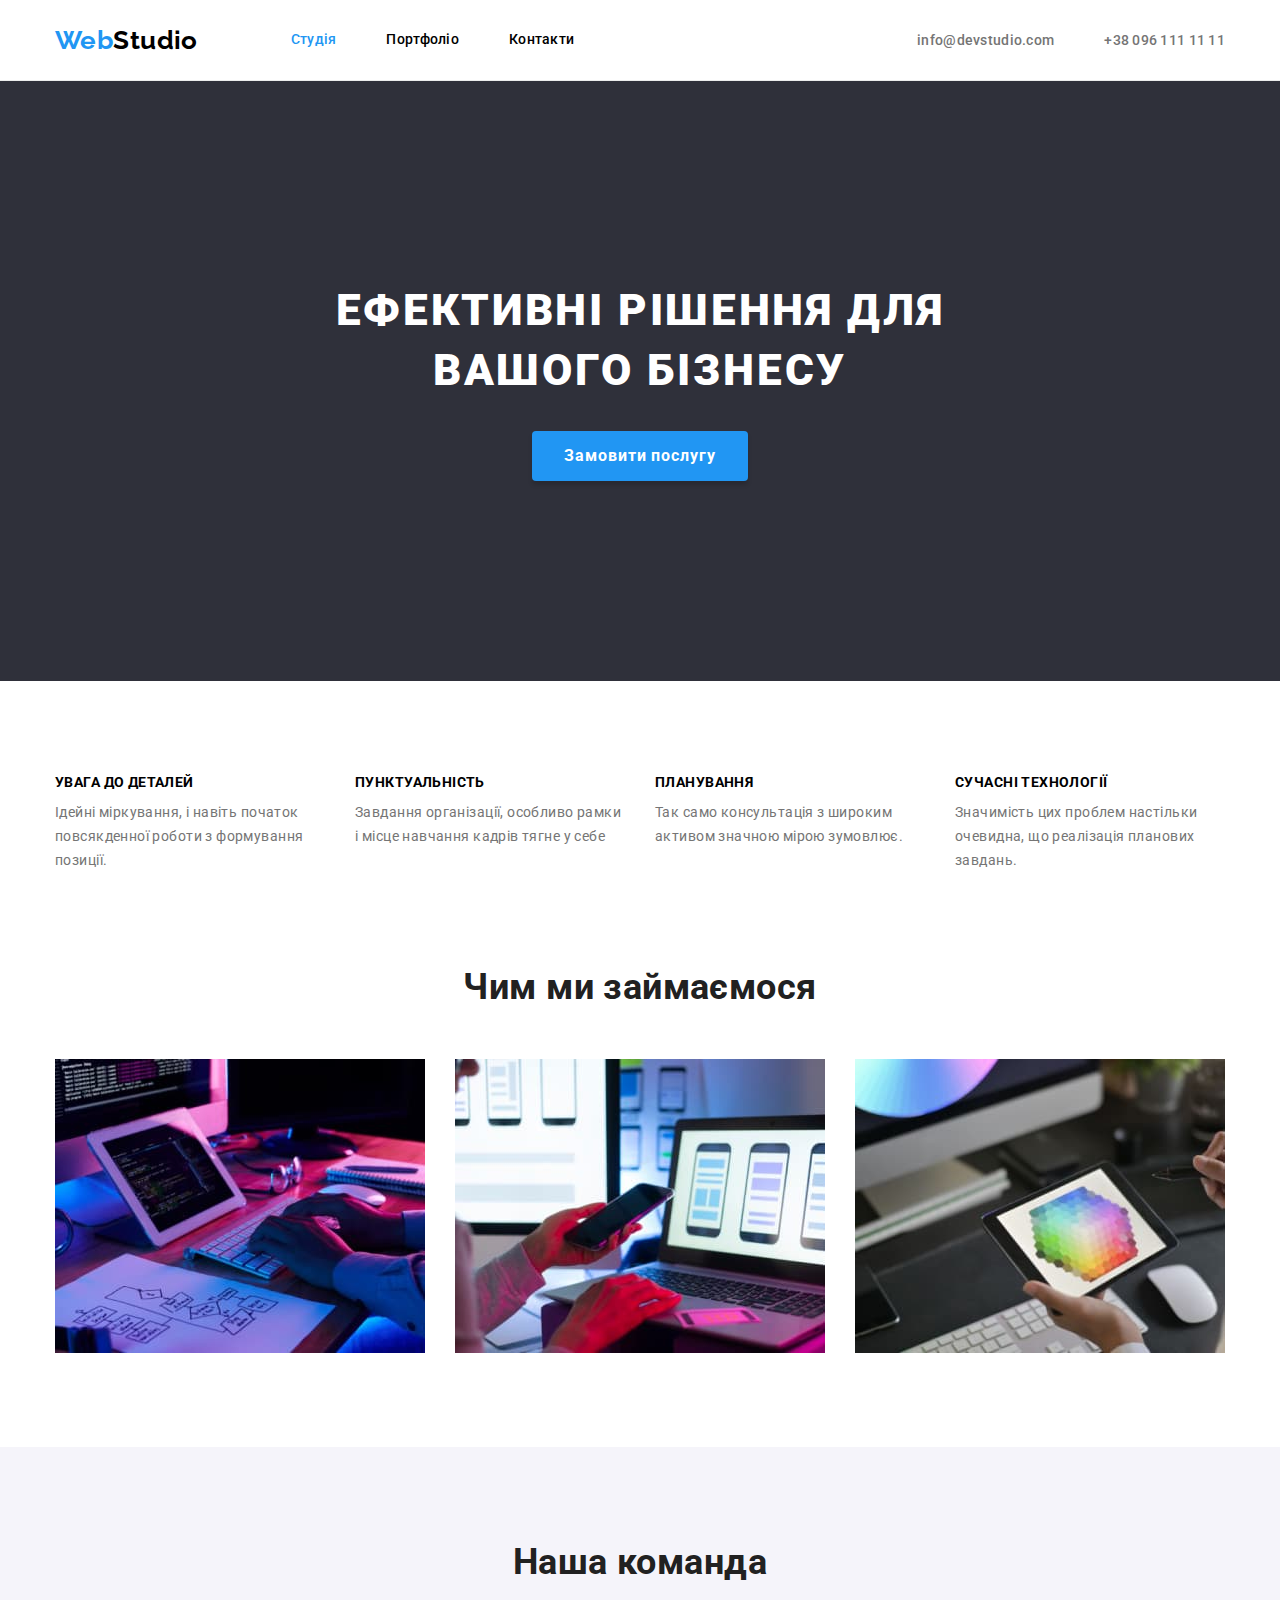
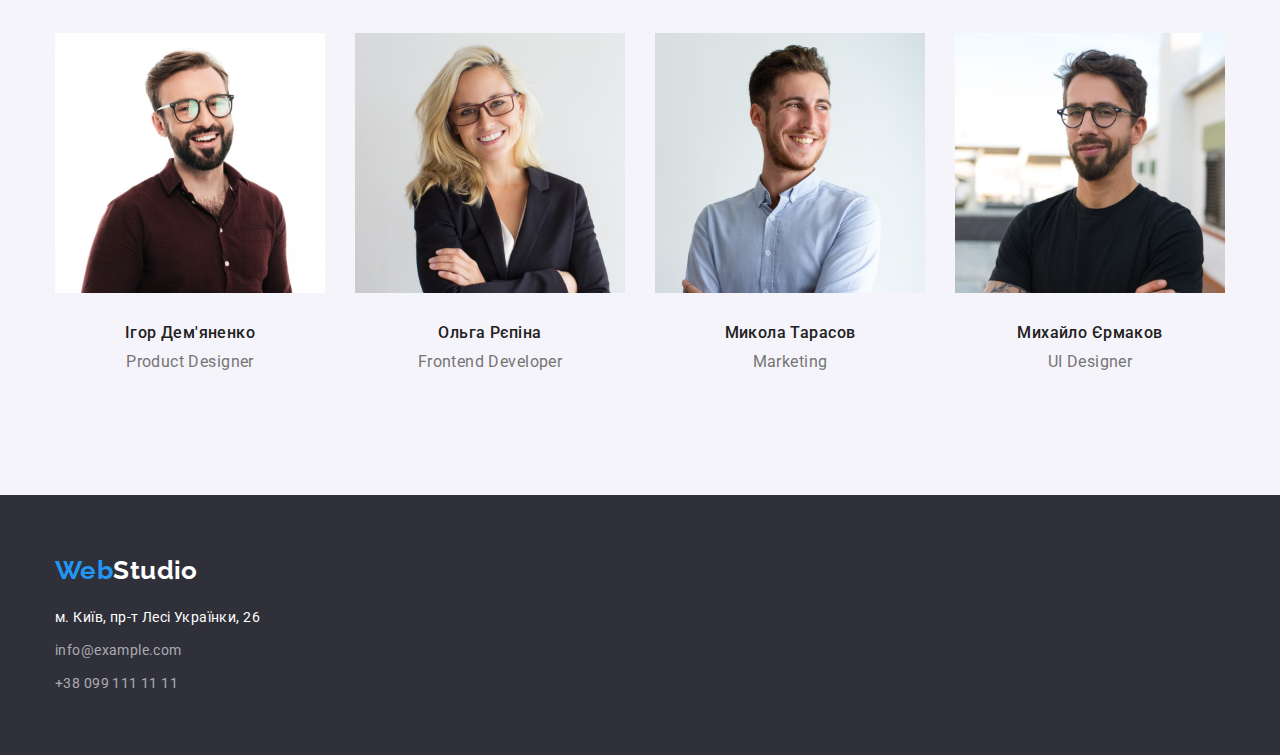
==== index.html @ ac51cc39 "new" ====
<!DOCTYPE html>
<html lang="uk">
  <head>
    <meta charset="UTF-8" />
    <meta http-equiv="X-UA-Compatible" content="IE=edge" />
    <meta name="viewport" content="width=device-width, initial-scale=1.0" />
    <link rel="preconnect" href="https://fonts.googleapis.com" />
    <link rel="preconnect" href="https://fonts.gstatic.com" crossorigin />
    <link
      href="https://fonts.googleapis.com/css2?family=Raleway:wght@700&family=Roboto:wght@400;500;700;900&display=swap"
      rel="stylesheet"
    />
    <link
      rel="stylesheet"
      href="https://cdnjs.cloudflare.com/ajax/libs/modern-normalize/1.0.0/modern-normalize.min.css"
    />
    <link rel="stylesheet" href="./css/styles.css" />
    <title>Main</title>
  </head>
  <body class="body">
    <!--Шапка сайту-->
    <header class="top-header">
      <div class="conteiner main-nav">
        <nav class="top-navigation">
          <a class="logo" href="/." lang="en">
            <span class="logo-web">Web</span
            ><span class="logo-studio">Studio</span></a
          >
          <ul class="menu">
            <li class="menu-item">
              <a class="menu-link current" href="./index.html"> Студія </a>
            </li>
            <li class="menu-item">
              <a class="menu-link" href="./portfolio.html"> Портфоліо </a>
            </li>
            <li class="menu-item">
              <a class="menu-link" href=""> Контакти </a>
            </li>
          </ul>
        </nav>
        <ul class="menu-contacts">
          <li class="contacts-link">
            <a
              class="contacts-link-phone-mail"
              href="mailto:info@devstudio.com"
              lang="en"
              >info@devstudio.com</a
            >
          </li>
          <li class="contacts-link">
            <a class="contacts-link-phone-mail" href="tel:+380961111111"
              >+38 096 111 11 11</a
            >
          </li>
        </ul>
      </div>
    </header>
    <!--Далі іде блок меін-->
    <main>
      <!--Перша секція "замовити послугу"-->
      <section class="try-us section-hero">
        <div class="conteiner tryheader">
          <h1 class="hero-header-class">
            Ефективні рішення для вашого бізнесу
          </h1>
          <button type="button" class="try-button">Замовити послугу</button>
        </div>
      </section>
      <!--Друга секція "наші переваги"-->
      <section class="bests section">
        <div class="conteiner">
          <h2 hidden>Наші переваги</h2>
          <ul class="menu-strong">
            <li class="bests-list">
              <h3 class="list-strong-item">Увага до деталей</h3>
              <p class="text-strong-item">
                Ідейні міркування, і навіть початок повсякденної роботи з
                формування позиції.
              </p>
            </li>
            <li class="bests-list">
              <h3 class="list-strong-item">Пунктуальність</h3>
              <p class="text-strong-item">
                Завдання організації, особливо рамки і місце навчання кадрів
                тягне у себе
              </p>
            </li>
            <li class="bests-list">
              <h3 class="list-strong-item">Планування</h3>
              <p class="text-strong-item">
                Так само консультація з широким активом значною мірою зумовлює.
              </p>
            </li>
            <li class="bests-list">
              <h3 class="list-strong-item">Сучасні технології</h3>
              <p class="text-strong-item">
                Значимість цих проблем настільки очевидна, що реалізація
                планових завдань.
              </p>
            </li>
          </ul>
        </div>
      </section>
      <!--Третя секція "Чим ми займаємось"-->
      <section class="works section-portfolio">
        <div class="conteiner">
          <h2 class="text-portfolio-mail">Чим ми займаємося</h2>
          <ul class="menu-portfolio">
            <li>
              <img
                src="./img/Portfolio/coding.jpg"
                alt="розробка"
                width="370"
                height="294"
              />
            </li>
            <li>
              <img
                src="./img/Portfolio/mobile.jpg"
                alt="мобіліті"
                width="370"
                height="294"
              />
            </li>
            <li>
              <img
                src="./img/Portfolio/graphic.jpg"
                alt="графіка"
                width="370"
                height="294"
              />
            </li>
          </ul>
        </div>
      </section>
      <!--Четверт секція "Наша команда"-->
      <section class="team section">
        <div class="conteiner">
          <h2 class="text-portfolio-mail teamcolor">Наша команда</h2>
          <ul class="team-menu">
            <li>
              <img
                class="teampicture"
                src="./img/Team/demyanenko.jpg"
                alt="demyanenko"
                width="270"
                height="260"
              />
              <div class="team-discription">
                <h3 class="team-name">Ігор Дем'яненко</h3>
                <p lang="en" class="team-profession">Product Designer</p>
              </div>
            </li>
            <li>
              <img
                class="teampicture"
                src="./img/Team/repina.jpg"
                alt="repina"
                width="270"
                height="260"
              />
              <div class="team-discription">
                <h3 class="team-name">Ольга Рєпіна</h3>
                <p lang="en" class="team-profession">Frontend Developer</p>
              </div>
            </li>
            <li>
              <img
                class="teampicture"
                src="./img/Team/tarasov.jpg"
                alt="tarasov"
                width="270"
                height="260"
              />
            <div class="team-discription">
              <h3 class="team-name">Микола Тарасов</h3>
              <p lang="en" class="team-profession">Marketing</p>
            </div>
            </li>
            <li>
              <img
                class="teampicture"
                src="./img/Team/ermakov.jpg"
                alt="ermakov"
                width="270"
                height="260"
              />
            <div class="team-discription">
              <h3 class="team-name">Михайло Єрмаков</h3>
              <p lang="en" class="team-profession">UI Designer</p>
            </div>
            </li>
          </ul>
        </div>
      </section>
    </main>
    <!--Далі йдемо до підвалу-->
    <footer class="footer-main">
      <div class="conteiner">
        <a class="logo-button" href="/." lang="en">
          <span class="logo-web">Web</span
          ><span class="logo-studio logo-studio-footer">Studio</span></a
        >
        <address class="father-adress">
          <ul class="footer-adress-menu">
            <li class="footer-links">
              <a
                class="footer-contact-link mailto"
                href="https://goo.gl/maps/aKqt5xky7KFVWU1r5"
                target="_blank"
                rel="noopener noreferrer"
                >м. Київ, пр-т Лесі Українки, 26</a
              >
            </li>
            <li class="footer-links">
              <a class="footer-contact-link" href="mailto:info@example.com"
                >info@example.com</a
              >
            </li>
            <li class="footer-links">
              <a class="footer-contact-link" href="tel:+380991111111"
                >+38 099 111 11 11</a
              >
            </li>
          </ul>
        </address>
      </div>
    </footer>
  </body>
</html>
---- css/styles.css ----
.body {
  font-family: "Roboto", sans-serif;
  font-size: 14px;
  letter-spacing: 0.03em;
  font-weight: 500;
  background-color: var(--white-color);
}

:root {
  --brand-color: #000000;
  --gray-color: #757575;
  --blue-color: #2196f3;
  --try-button-focus: cornflowerblue;
  --white-color: #ffffff;
  --our-team-bg: #f5f4fa;
  --main-bg-color: #2f303a;
  --button-portfolio-color: #212121;
  --portfolio-border: #eeeeee;
  --header-border: #ececec;
}
a {
  cursor: pointer;
  text-decoration: none;
}
a:hover {
  text-decoration: none;
}
a:visited {
  text-decoration: none;
}
a:active {
  text-decoration: none;
}
button {
  cursor: pointer;
}
/* Reset h,p,ul */

h1,
h2,
h3,
h4,
p,
ul {
  margin: 0;
  padding: 0;
}

/* Reset Default img */
img {
  display: block;
  max-width: 100%;
  height: auto;
}

/* MAIN PAGE */

/* Paddings for sections */
.section {
  padding-top: 94px;
  padding-bottom: 94px;
}

.section-hero {
  padding-top: 200px;
  padding-bottom: 200px;
}

.section-portfolio {
  /* В макете нет верхнего падинга поэтому обнуляем */
  padding-top: 0;
  padding-bottom: 94px;
}

/* Header */
/* Logo */

.top-header {
  border-bottom: 1px solid var(--header-border);
}
.conteiner {
  /* outline: 2px solid tomato; */
  width: 1200px;
  margin-left: auto;
  margin-right: auto;
  padding-left: 15px;
  padding-right: 15px;
}

.main-nav {
  display: flex;
  align-items: center;
}

.top-navigation {
  display: flex;
  align-items: center;
}

.logo {
  text-decoration: none;
  list-style-type: none;
  margin-right: 93px;
}
.logo-web {
  font-family: "Raleway";
  font-weight: 700;
  font-size: 26px;
  line-height: 1.19;
  color: var(--blue-color);
  text-decoration: none;
}
.logo-studio {
  font-family: "Raleway";
  font-weight: 700;
  font-size: 26px;
  line-height: 1.19;
  color: var(--brand-color);
}
/* Li */
.menu {
  list-style-type: none;
  display: flex;
}

.menu-item:not(:last-child) {
  margin-right: 50px;
}

.menu-link {
  display: block;
  line-height: 1.14;
  letter-spacing: 0.02em;
  color: var(--brand-color);
  padding-top: 32px;
  padding-bottom: 32px;
}
.menu-link:focus,
.menu-link:hover {
  color: var(--blue-color);
}

.current {
  color: var(--blue-color);
}
.menu-contacts {
  display: flex;
  margin-left: auto;
  list-style-type: none;
}

.contacts-link:not(:first-child) {
  margin-left: 50px;
}

.contacts-link-phone-mail {
  line-height: 1.14;
  letter-spacing: 0.02em;
  color: var(--gray-color);
}
.contacts-link-phone-mail:focus,
.contacts-link-phone-mail:hover {
  color: var(--blue-color);
}
/*Перша секція "замовити послугу"*/

.try-us {
  background-color: var(--main-bg-color);
}
.hero-header-class {
  margin-left: 235px;
  margin-right: 235px;
  margin-top: 0;
  margin-bottom: 30px;
  font-weight: 900;
  font-size: 44px;
  line-height: 1.36;
  text-align: center;
  letter-spacing: 0.06em;
  color: var(--white-color);
  text-transform: uppercase;

  /* outline: 2px solid tomato; */
}
.try-button {
  display: block;
  margin: 0 auto;
  padding: 10px 32px 10px 32px;
  align-items: center;
  text-align: center;
  font-family: "Roboto";
  font-weight: 700;
  font-size: 16px;
  line-height: 1.88;
  justify-content: center;
  letter-spacing: 0.06em;
  color: var(--white-color);
  background-color: var(--blue-color);
  box-shadow: 0px 4px 4px rgba(0, 0, 0, 0.15);
  border-radius: 4px;
  border: none;

  /* outline: 2px solid tomato; */
}
.try-button:hover,
.try-button:focus {
  background: var(--try-button-focus);
}
/*Друга секція "наші переваги"*/

.menu-strong {
  list-style-type: none;
  display: flex;
}
.list-strong-item {
  margin-bottom: 10px;
  font-size: 14px;
  font-weight: 700;
  line-height: 1.14;
  text-transform: uppercase;
  color: var(--brand-color);
}

.bests-list {
  width: 270px;
}

.bests-list:not(:last-child) {
  margin-right: 30px;
}
/*Нижче я вказав фонт вейт 400, бо за замовченням я поставив 500*/
.text-strong-item {
  font-weight: 400;
  line-height: 1.71;
  color: var(--gray-color);
}
/*Третя секція "Чим ми займаємось"*/
.works {
  background-color: var(--white-color);
}
.text-portfolio-mail {
  margin-bottom: 50px;
  font-style: normal;
  font-weight: 700;
  font-size: 36px;
  line-height: 1.17;
  text-align: center;
  color: var(--button-portfolio-color);
}
.menu-portfolio {
  display: flex;
  justify-content: space-between;
  list-style-type: none;
}
/*Четверт секція "Наша команда"*/

.team {
  background-color: var(--our-team-bg);
}

.team-menu {
  display: flex;
  justify-content: space-between;
  list-style-type: none;
}


.team-discription{
  padding-top: 30px;
  padding-bottom: 30px;
}

.team-name {
  margin-bottom: 10px;
  font-weight: 500;
  font-size: 16px;
  line-height: 1.19;
  text-align: center;
  color: var(--button-portfolio-color);
}
.team-profession {
  font-weight: 400;
  font-size: 16px;
  line-height: 1.19;
  text-align: center;
  color: var(--gray-color);
}
/* Далі йдемо до підвалу */
.footer-main {
  padding-top: 60px;
  padding-bottom: 60px;
  background-color: var(--main-bg-color);
}

.father-adress {
  margin-top: 20px;
}
.footer-adress-menu {
  list-style-type: none;
}
.footer-contact-link {
  font-weight: 400;
  text-decoration: none;
  font-style: normal;
  line-height: 1.71;
  color: rgba(255, 255, 255, 0.6);
}
.footer-links:not(:last-child) {
  margin-bottom: 9px;
}
.mailto {
  color: var(--white-color);
}
.footer-contact-link:focus,
.footer-contact-link:hover {
  color: var(--blue-color);
}
.logo-studio-footer {
  color: var(--white-color);
}
/* Portfolio Page*/
.main-section {
  background-color: var(--white-color);
  padding-top: 94px;
  padding-bottom: 94px;
}
/* UL with buttons*/
.buttons-menu {
  display: flex;
  justify-content: center;
  margin-right: 20px;
  margin-bottom: 50px;
  list-style-type: none;
}
.button-portfolio {
  padding: 6px 24px 6px 24px;
  font-style: normal;
  margin-right: 8px;
  background-color: var(--our-team-bg);
  font-family: "Roboto";
  font-weight: 500;
  font-size: 16px;
  line-height: 1.71;
  text-align: center;
  color: var(--button-portfolio-color);
  border-radius: 4px;
  border: none;
}
.button-portfolio:focus,
.button-portfolio:hover {
  color: var(--white-color);
  background-color: var(--blue-color);
  box-shadow: 0px 3px 1px rgba(0, 0, 0, 0.1), 0px 1px 2px rgba(0, 0, 0, 0.08),
    0px 2px 2px rgba(0, 0, 0, 0.12);
  border: none;
}
.last {
  margin-right: 0;
}

/* UL with picture*/

.lists-blocks {
  margin-right: 30px;
  margin-bottom: 30px;
}
.lists-blocks:nth-child(3n) {
  margin-right: 0;
}

.lists-blocks:nth-last-child(-n + 3) {
  margin-bottom: 0;
}

.pictures-list {
  display: flex;
  flex-wrap: wrap;
  list-style-type: none;
}
.options-discription {
  padding: 20px 24px;
  border-right: 1px solid var(--portfolio-border);
  border-bottom: 1px solid var(--portfolio-border);
  border-left: 1px solid var(--portfolio-border);
}
.name-picture-section {
  margin-bottom: 4px;
  font-weight: 700;
  font-size: 18px;
  line-height: 2;
  letter-spacing: 0.06em;
  color: var(--brand-color);
}
.caption-picture-section {
  font-weight: 400;
  font-size: 16px;
  line-height: 1.88;
  color: var(--gray-color);
}
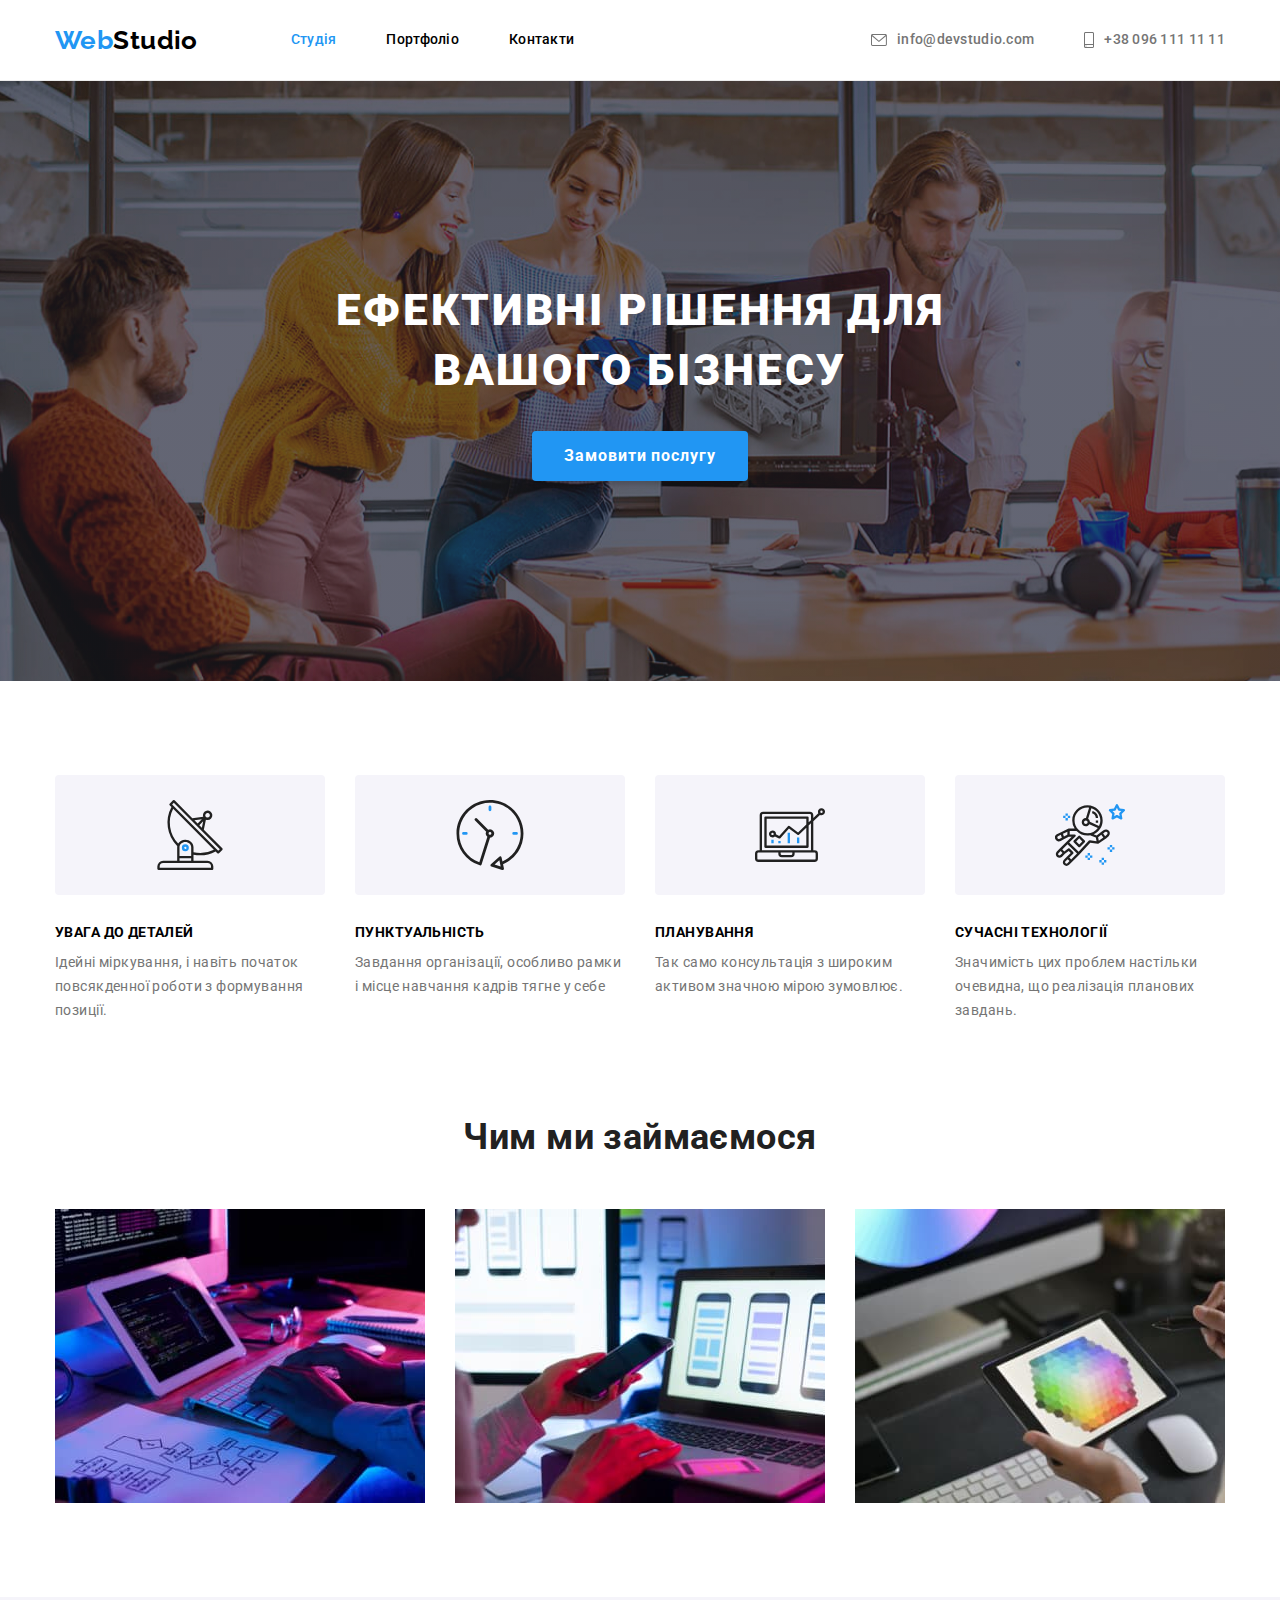
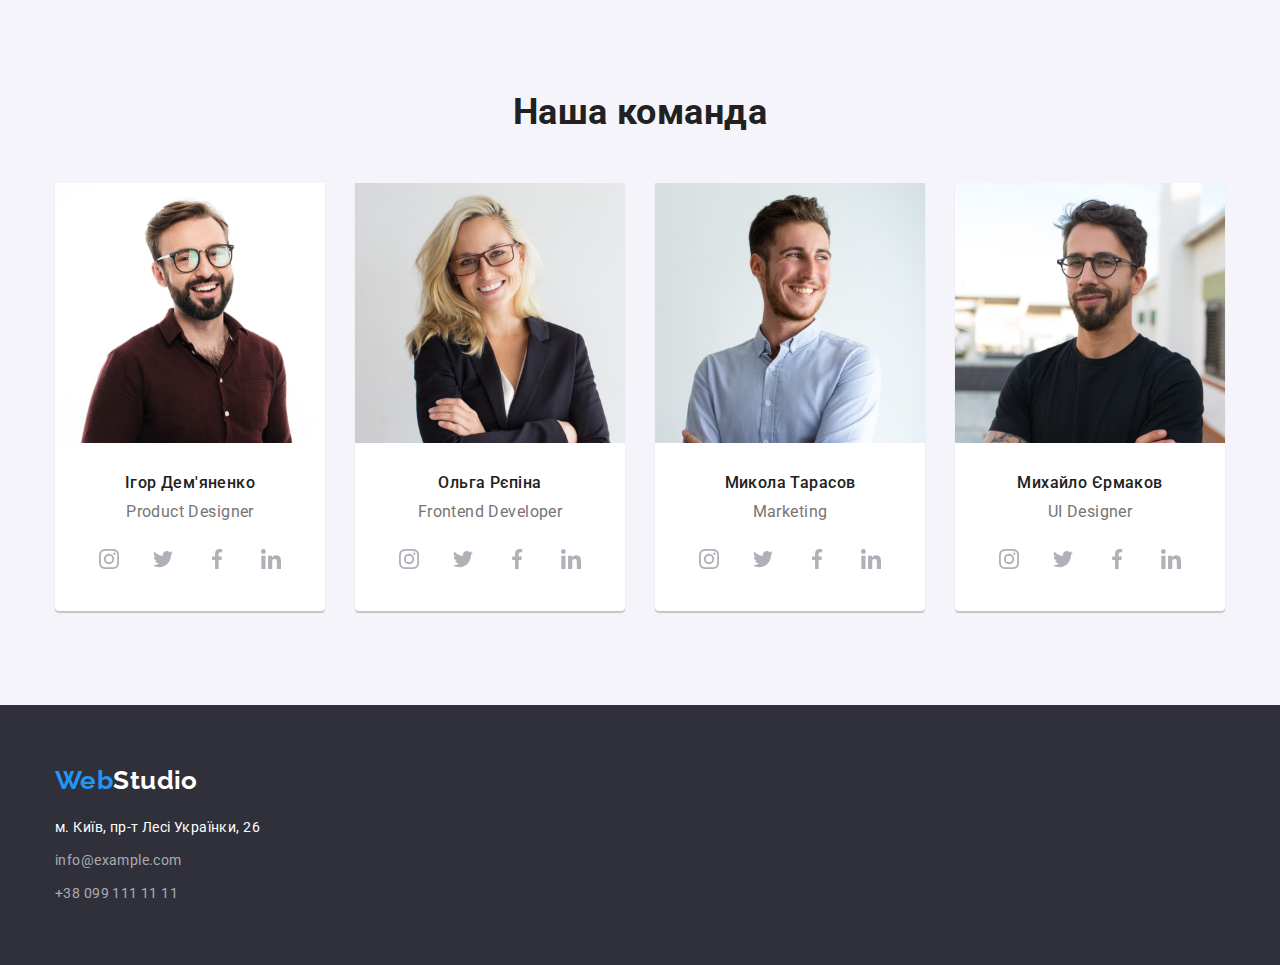
==== commit 3abde978: "HW4 first try" ====
--- a/index.html
+++ b/index.html
@@ -44,12 +44,20 @@
               class="contacts-link-phone-mail"
               href="mailto:info@devstudio.com"
               lang="en"
-              >info@devstudio.com</a
-            >
+              >
+              <svg class="nav-icon" width="16" height="12">
+                <use href="./img/svg/icons.svg#icon-envelope"></use>
+              </svg>
+              info@devstudio.com
+            </a>
           </li>
           <li class="contacts-link">
             <a class="contacts-link-phone-mail" href="tel:+380961111111"
-              >+38 096 111 11 11</a
+              >
+              <svg class="nav-icon" width="10" height="16">
+                <use href="./img/svg/icons.svg#icon-smartphone"></use>
+              </svg>
+              +38 096 111 11 11</a
             >
           </li>
         </ul>
@@ -58,7 +66,7 @@
     <!--Далі іде блок меін-->
     <main>
       <!--Перша секція "замовити послугу"-->
-      <section class="try-us section-hero">
+      <section class="try-us-hero">
         <div class="conteiner tryheader">
           <h1 class="hero-header-class">
             Ефективні рішення для вашого бізнесу
@@ -72,6 +80,12 @@
           <h2 hidden>Наші переваги</h2>
           <ul class="menu-strong">
             <li class="bests-list">
+              <div class="icon-bests">
+                <svg class="pictures-icon" width="70" hight="70">
+                  <use href="./img/svg/icons.svg#icon-antenna">
+                  </use>
+                </svg>
+              </div>
               <h3 class="list-strong-item">Увага до деталей</h3>
               <p class="text-strong-item">
                 Ідейні міркування, і навіть початок повсякденної роботи з
@@ -79,6 +93,12 @@
               </p>
             </li>
             <li class="bests-list">
+              <div class="icon-bests">
+                <svg class="pictures-icon" width="70" hight="70">
+                  <use href="./img/svg/icons.svg#icon-clock">
+                  </use>
+                </svg>
+              </div>
               <h3 class="list-strong-item">Пунктуальність</h3>
               <p class="text-strong-item">
                 Завдання організації, особливо рамки і місце навчання кадрів
@@ -86,12 +106,24 @@
               </p>
             </li>
             <li class="bests-list">
+              <div class="icon-bests">
+                <svg class="pictures-icon" width="70" hight="70">
+                  <use href="./img/svg/icons.svg#icon-diagram">
+                  </use>
+                </svg>
+              </div>
               <h3 class="list-strong-item">Планування</h3>
               <p class="text-strong-item">
                 Так само консультація з широким активом значною мірою зумовлює.
               </p>
             </li>
             <li class="bests-list">
+              <div class="icon-bests">
+                <svg class="pictures-icon" width="70" hight="70">
+                  <use href="./img/svg/icons.svg#icon-astronaut">
+                  </use>
+                </svg>
+              </div>
               <h3 class="list-strong-item">Сучасні технології</h3>
               <p class="text-strong-item">
                 Значимість цих проблем настільки очевидна, що реалізація
@@ -138,7 +170,7 @@
         <div class="conteiner">
           <h2 class="text-portfolio-mail teamcolor">Наша команда</h2>
           <ul class="team-menu">
-            <li>
+            <li class="team-members">
               <img
                 class="teampicture"
                 src="./img/Team/demyanenko.jpg"
@@ -149,9 +181,39 @@
               <div class="team-discription">
                 <h3 class="team-name">Ігор Дем'яненко</h3>
                 <p lang="en" class="team-profession">Product Designer</p>
-              </div>
-            </li>
-            <li>
+                <ul class="social-items">
+                  <li class="social-items-links">
+                    <a href="" class="social-link-push">
+                    <svg class="social-links" width="20" height="20">
+                      <use href="./img/svg/icons.svg#icon-instagram"></use>
+                    </svg>
+                    </a>
+                  </li>
+                  <li class="social-items-links">
+                    <a href="" class="social-link-push">
+                    <svg class="social-links" width="20" height="20">
+                      <use href="./img/svg/icons.svg#icon-twitter"></use>
+                    </svg>
+                    </a>
+                  </li>
+                  <li class="social-items-links">
+                    <a href="" class="social-link-push">
+                    <svg class="social-links" width="20" height="20">
+                      <use href="./img/svg/icons.svg#icon-facebook"></use>
+                    </svg>
+                    </a>
+                  </li>
+                  <li class="social-items-links">
+                    <a href="" class="social-link-push">
+                    <svg class="social-links" width="20" height="20">
+                      <use href="./img/svg/icons.svg#icon-linkedin"></use>
+                    </svg>
+                    </a>
+                  </li>
+                </ul>
+              </div>
+            </li>
+            <li class="team-members">
               <img
                 class="teampicture"
                 src="./img/Team/repina.jpg"
@@ -162,9 +224,39 @@
               <div class="team-discription">
                 <h3 class="team-name">Ольга Рєпіна</h3>
                 <p lang="en" class="team-profession">Frontend Developer</p>
-              </div>
-            </li>
-            <li>
+                <ul class="social-items">
+                  <li class="social-items-links">
+                    <a href="" class="social-link-push">
+                    <svg class="social-links" width="20" height="20">
+                      <use href="./img/svg/icons.svg#icon-instagram"></use>
+                    </svg>
+                    </a>
+                  </li>
+                  <li class="social-items-links">
+                    <a href="" class="social-link-push">
+                    <svg class="social-links" width="20" height="20">
+                      <use href="./img/svg/icons.svg#icon-twitter"></use>
+                    </svg>
+                    </a>
+                  </li>
+                  <li class="social-items-links">
+                    <a href="" class="social-link-push">
+                    <svg class="social-links" width="20" height="20">
+                      <use href="./img/svg/icons.svg#icon-facebook"></use>
+                    </svg>
+                    </a>
+                  </li>
+                  <li class="social-items-links">
+                    <a href="" class="social-link-push">
+                    <svg class="social-links" width="20" height="20">
+                      <use href="./img/svg/icons.svg#icon-linkedin"></use>
+                    </svg>
+                    </a>
+                  </li>
+                </ul>
+              </div>
+            </li>
+            <li class="team-members">
               <img
                 class="teampicture"
                 src="./img/Team/tarasov.jpg"
@@ -175,9 +267,39 @@
             <div class="team-discription">
               <h3 class="team-name">Микола Тарасов</h3>
               <p lang="en" class="team-profession">Marketing</p>
+              <ul class="social-items">
+                <li class="social-items-links">
+                  <a href="" class="social-link-push">
+                  <svg class="social-links" width="20" height="20">
+                    <use href="./img/svg/icons.svg#icon-instagram"></use>
+                  </svg>
+                  </a>
+                </li>
+                <li class="social-items-links">
+                  <a href="" class="social-link-push">
+                  <svg class="social-links" width="20" height="20">
+                    <use href="./img/svg/icons.svg#icon-twitter"></use>
+                  </svg>
+                  </a>
+                </li>
+                <li class="social-items-links">
+                  <a href="" class="social-link-push">
+                  <svg class="social-links" width="20" height="20">
+                    <use href="./img/svg/icons.svg#icon-facebook"></use>
+                  </svg>
+                  </a>
+                </li>
+                <li class="social-items-links">
+                  <a href="" class="social-link-push">
+                  <svg class="social-links" width="20" height="20">
+                    <use href="./img/svg/icons.svg#icon-linkedin"></use>
+                  </svg>
+                  </a>
+                </li>
+              </ul>
             </div>
             </li>
-            <li>
+            <li class="team-members">
               <img
                 class="teampicture"
                 src="./img/Team/ermakov.jpg"
@@ -188,6 +310,36 @@
             <div class="team-discription">
               <h3 class="team-name">Михайло Єрмаков</h3>
               <p lang="en" class="team-profession">UI Designer</p>
+              <ul class="social-items">
+                <li class="social-items-links">
+                  <a href="" class="social-link-push">
+                  <svg class="social-links" width="20" height="20">
+                    <use href="./img/svg/icons.svg#icon-instagram"></use>
+                  </svg>
+                  </a>
+                </li>
+                <li class="social-items-links">
+                  <a href="" class="social-link-push">
+                  <svg class="social-links" width="20" height="20">
+                    <use href="./img/svg/icons.svg#icon-twitter"></use>
+                  </svg>
+                  </a>
+                </li>
+                <li class="social-items-links">
+                  <a href="" class="social-link-push">
+                  <svg class="social-links" width="20" height="20">
+                    <use href="./img/svg/icons.svg#icon-facebook"></use>
+                  </svg>
+                  </a>
+                </li>
+                <li class="social-items-links">
+                  <a href="" class="social-link-push">
+                  <svg class="social-links" width="20" height="20">
+                    <use href="./img/svg/icons.svg#icon-linkedin"></use>
+                  </svg>
+                  </a>
+                </li>
+              </ul>
             </div>
             </li>
           </ul>
--- a/css/styles.css
+++ b/css/styles.css
@@ -17,6 +17,7 @@
   --button-portfolio-color: #212121;
   --portfolio-border: #eeeeee;
   --header-border: #ececec;
+  --section-second: #F5F4FA;
 }
 a {
   cursor: pointer;
@@ -61,11 +62,6 @@
   padding-bottom: 94px;
 }
 
-.section-hero {
-  padding-top: 200px;
-  padding-bottom: 200px;
-}
-
 .section-portfolio {
   /* В макете нет верхнего падинга поэтому обнуляем */
   padding-top: 0;
@@ -145,6 +141,7 @@
 }
 .menu-contacts {
   display: flex;
+  align-items: center;
   margin-left: auto;
   list-style-type: none;
 }
@@ -153,7 +150,17 @@
   margin-left: 50px;
 }
 
+.nav-icon {
+  box-sizing: border-box;
+  fill: currentColor;
+  margin-right: 10px;
+  margin-bottom: 0;
+}
+
+
 .contacts-link-phone-mail {
+  display: flex;
+  align-items: center;
   line-height: 1.14;
   letter-spacing: 0.02em;
   color: var(--gray-color);
@@ -164,9 +171,21 @@
 }
 /*Перша секція "замовити послугу"*/
 
-.try-us {
-  background-color: var(--main-bg-color);
-}
+.try-us-hero {
+  padding-top: 200px;
+  padding-bottom: 200px;
+  /* outline: 2px solid red; */
+  max-width: 1600px;
+  margin-left: auto;
+  margin-right: auto;
+  background-image: linear-gradient(
+    rgba(47, 48, 58, 0.4),
+    rgba(47, 48, 58, 0.4)
+  ),
+    url(../img/HW4/heroimg.jpg);
+  background-color: var(--button-portfolio-color);
+}
+
 .hero-header-class {
   margin-left: 235px;
   margin-right: 235px;
@@ -225,6 +244,25 @@
   width: 270px;
 }
 
+
+/* Вставляем картиночки */
+.icon-bests {
+  display: flex;
+  justify-content: center;
+  align-items: center;
+  margin-bottom: 30px;
+  width: 270px;
+  height: 120px;
+  background-color: var(--section-second);
+  border-radius: 4px;
+}
+
+.icon-bests:focus,
+.icon-bests:hover{
+  filter: drop-shadow(0px 4px 4px rgba(0, 0, 0, 0.25));
+}
+
+
 .bests-list:not(:last-child) {
   margin-right: 30px;
 }
@@ -264,11 +302,46 @@
   list-style-type: none;
 }
 
+.team-members {
+  background-color: var(--white-color);
+  box-shadow: 0px 2px 1px rgba(0, 0, 0, 0.2);
+  border-radius: 0px 0px 4px 4px;
+}
 
 .team-discription{
   padding-top: 30px;
   padding-bottom: 30px;
 }
+
+
+.social-items {
+  display: flex;
+  justify-content: center;
+  list-style: none;
+}
+.social-items-links {
+  height: 44px;
+  width: 44px;
+}
+.social-items-links + .social-items-links {
+  margin-left: 10px;
+}
+.social-link-push {
+  height: 100%;
+  width: 100%;
+  border-radius: 50%;
+  display: flex;
+  align-items: center;
+  justify-content: center;
+}
+.social-link-push:hover,
+.social-link-push:focus {
+  background-color: var(--blue-color);
+}
+.social-links {
+  fill: currentColor;
+}
+
 
 .team-name {
   margin-bottom: 10px;
@@ -279,6 +352,7 @@
   color: var(--button-portfolio-color);
 }
 .team-profession {
+  margin-bottom: 16px;
   font-weight: 400;
   font-size: 16px;
   line-height: 1.19;
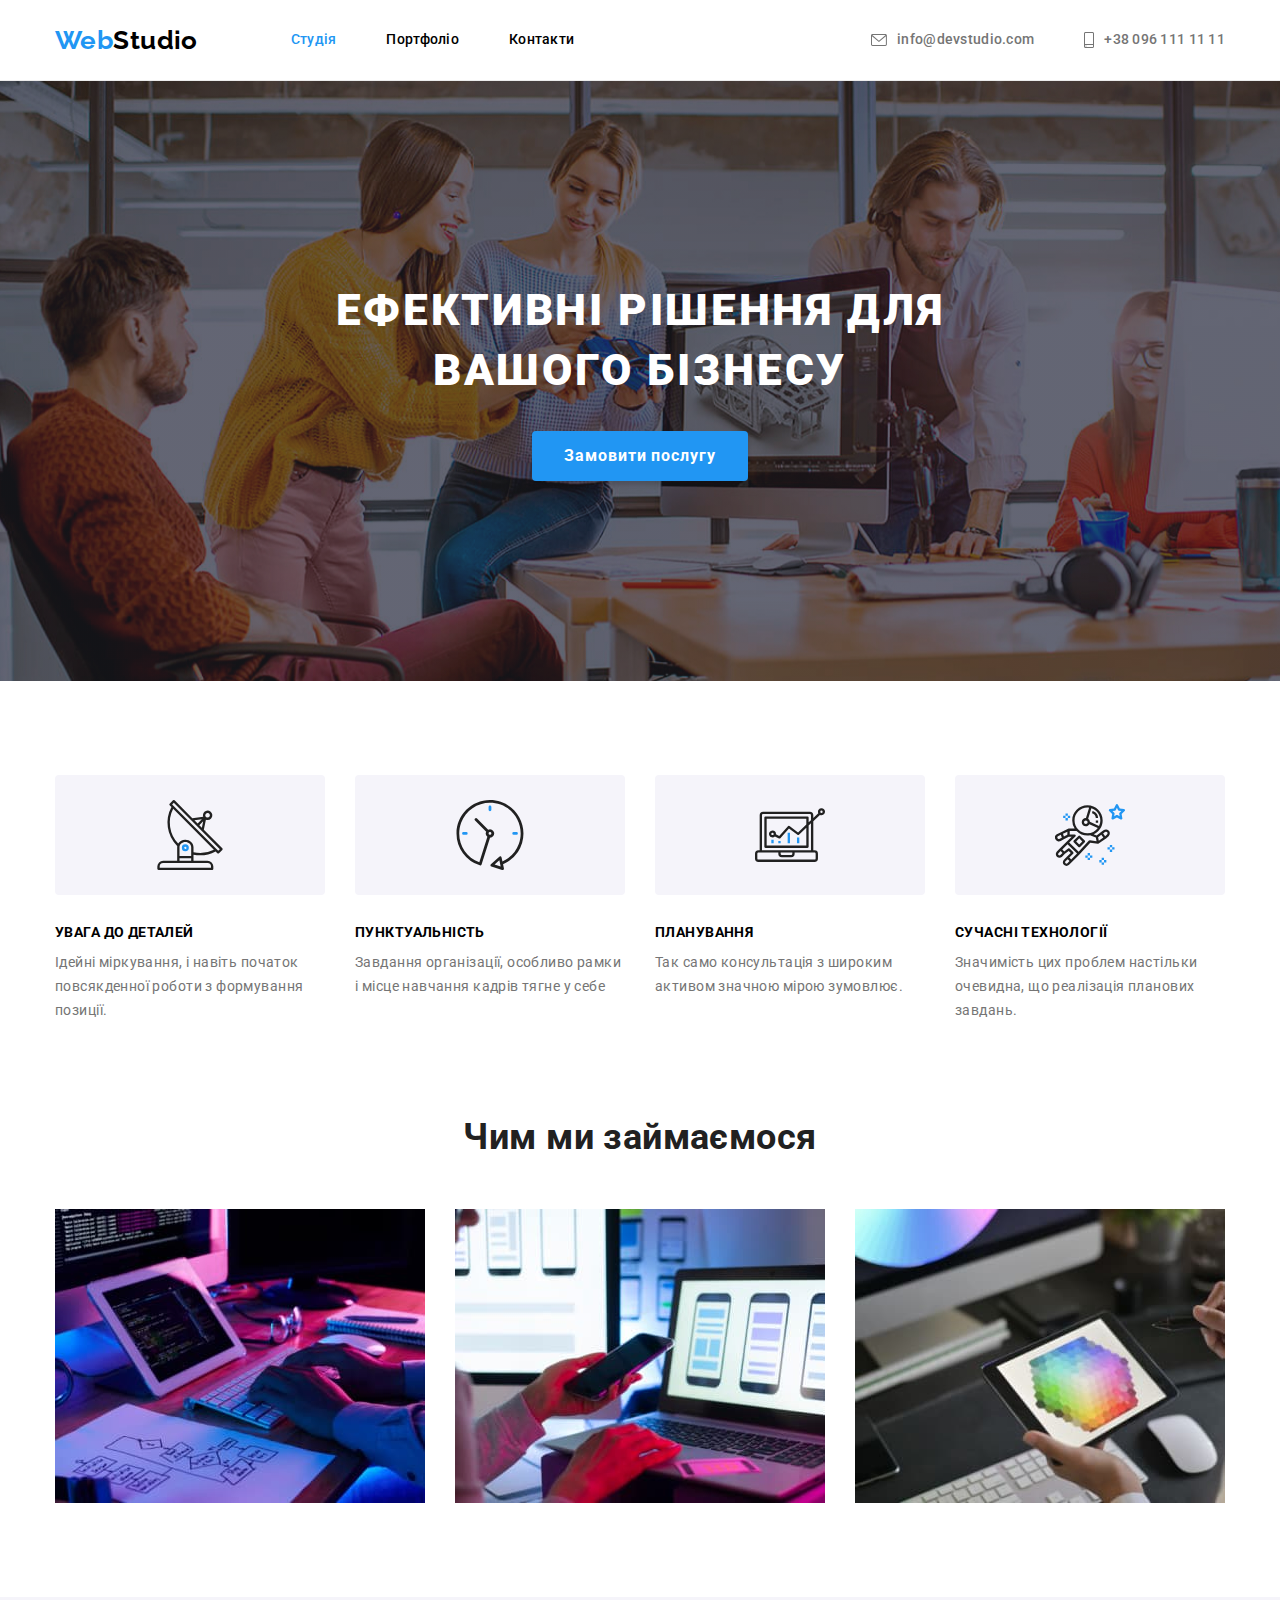
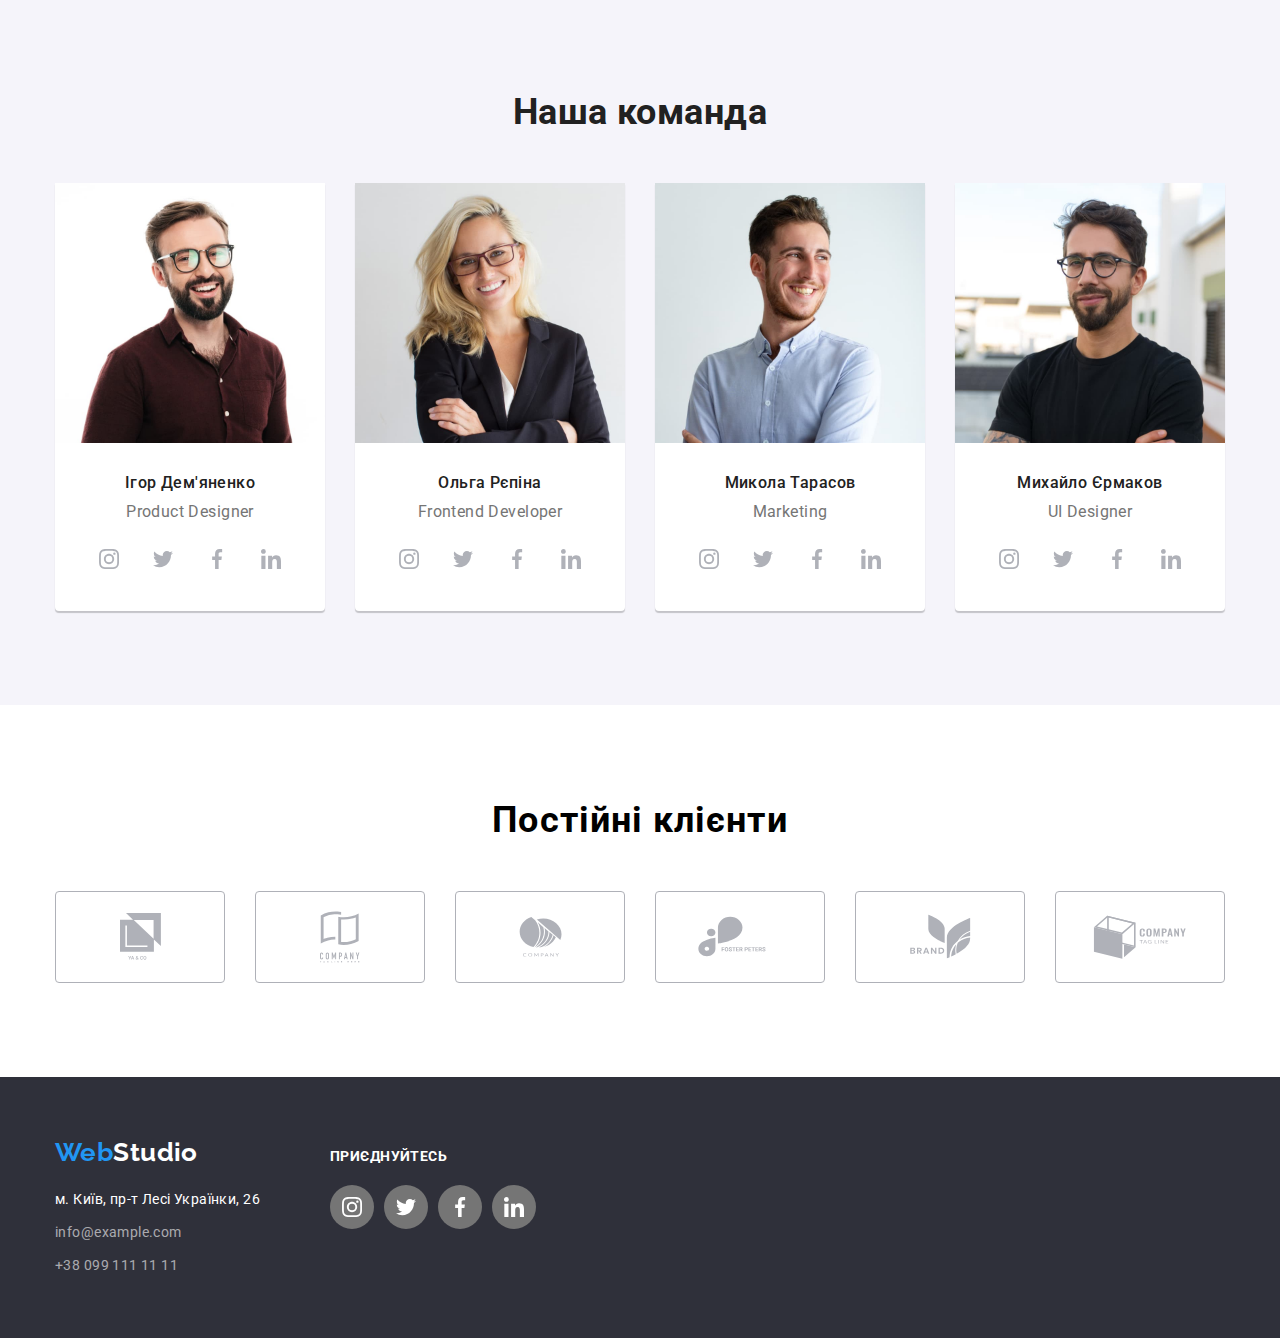
==== commit cd0fb688: "HW4 frst try" ====
--- a/index.html
+++ b/index.html
@@ -346,36 +346,123 @@
         </div>
       </section>
     </main>
+      <!-- NEW SECTION HW4 Clints -->
+    <section class="clients">
+      <div class="conteiner">
+        <h2 class="text-clients">Постійні клієнти</h2>
+        <ul class="item-clients">
+          <li class="list-clients">
+            <a href="" class="link-clients">
+              <svg class="logo-clients" width="41" height="47">
+                <use href="./img/svg/icons.svg#icon-yaco"></use>
+              </svg>
+            </a>
+          </li>
+          <li class="list-clients">
+            <a href="" class="link-clients">
+              <svg class="logo-clients" width="40" height="52">
+                <use href="./img/svg/icons.svg#icon-companywindows"></use>
+              </svg>
+            </a>
+          </li>
+          <li class="list-clients">
+            <a href="" class="link-clients">
+              <svg class="logo-clients" width="43" height="41">
+                <use href="./img/svg/icons.svg#icon-company"></use>
+              </svg>
+            </a>
+          </li>
+          <li class="list-clients">
+            <a href="" class="link-clients">
+              <svg class="logo-clients" width="84" height="41">
+                <use href="./img/svg/icons.svg#icon-fosterpetters"></use>
+              </svg>
+            </a>
+          </li>
+          <li class="list-clients">
+            <a href="" class="link-clients">
+              <svg class="logo-clients" width="63" height="45">
+                <use href="./img/svg/icons.svg#icon-brand"></use>
+              </svg>
+            </a>
+          </li>
+          <li class="list-clients">
+            <a href="" class="link-clients">
+              <svg class="logo-clients" width="94" height="44">
+                <use href="./img/svg/icons.svg#icon-tagline"></use>
+              </svg>
+            </a>
+          </li>
+        </ul>
+      </div>
+    </section>
+
+
     <!--Далі йдемо до підвалу-->
     <footer class="footer-main">
-      <div class="conteiner">
-        <a class="logo-button" href="/." lang="en">
-          <span class="logo-web">Web</span
-          ><span class="logo-studio logo-studio-footer">Studio</span></a
-        >
-        <address class="father-adress">
-          <ul class="footer-adress-menu">
-            <li class="footer-links">
-              <a
-                class="footer-contact-link mailto"
-                href="https://goo.gl/maps/aKqt5xky7KFVWU1r5"
-                target="_blank"
-                rel="noopener noreferrer"
-                >м. Київ, пр-т Лесі Українки, 26</a
-              >
-            </li>
-            <li class="footer-links">
-              <a class="footer-contact-link" href="mailto:info@example.com"
-                >info@example.com</a
-              >
-            </li>
-            <li class="footer-links">
-              <a class="footer-contact-link" href="tel:+380991111111"
-                >+38 099 111 11 11</a
-              >
-            </li>
-          </ul>
-        </address>
+      <div class="conteiner footer-parts">
+        <div class="footer-left-part">
+          <a class="logo-button" href="/." lang="en">
+            <span class="logo-web">Web</span
+            ><span class="logo-studio logo-studio-footer">Studio</span>
+            </a>
+          <address class="father-adress">
+            <ul class="footer-adress-menu">
+              <li class="footer-links">
+                <a
+                  class="footer-contact-link mailto"
+                  href="https://goo.gl/maps/aKqt5xky7KFVWU1r5"
+                  target="_blank"
+                  rel="noopener noreferrer"
+                  >м. Київ, пр-т Лесі Українки, 26</a
+                >
+              </li>
+              <li class="footer-links">
+                <a class="footer-contact-link" href="mailto:info@example.com"
+                  >info@example.com</a
+                >
+              </li>
+              <li class="footer-links">
+                <a class="footer-contact-link" href="tel:+380991111111"
+                  >+38 099 111 11 11</a
+                >
+              </li>
+            </ul>
+          </address>
+        </div>
+        <div class="footer-rigth-part">
+          <h3 class="right-text">приєднуйтесь</h3>
+            <ul class="right-item">
+              <li class="rigth-list">
+                <a href="" class="right-link">
+                  <svg class="right-icon" width="20" height="20">
+                    <use href="./img/svg/icons.svg#icon-instagram"></use>
+                  </svg>
+                </a>
+              </li>
+              <li class="rigth-list">
+                <a href="" class="right-link">
+                  <svg class="right-icon" width="20" height="20">
+                    <use href="./img/svg/icons.svg#icon-twitter"></use>
+                  </svg>
+                </a>
+              </li>
+              <li class="rigth-list">
+                <a href="" class="right-link">
+                  <svg class="right-icon" width="20" height="20">
+                    <use href="./img/svg/icons.svg#icon-facebook"></use>
+                  </svg>
+                </a>
+              </li>
+              <li class="rigth-list">
+                <a href="" class="right-link">
+                  <svg class="right-icon" width="20" height="20">
+                    <use href="./img/svg/icons.svg#icon-linkedin"></use>
+                  </svg>
+                </a>
+              </li>
+            </ul>
+        </div>
       </div>
     </footer>
   </body>
--- a/css/styles.css
+++ b/css/styles.css
@@ -18,6 +18,7 @@
   --portfolio-border: #eeeeee;
   --header-border: #ececec;
   --section-second: #F5F4FA;
+  --fill-color:#AFB1B8;
 }
 a {
   cursor: pointer;
@@ -333,13 +334,20 @@
   display: flex;
   align-items: center;
   justify-content: center;
+  color: #afb1b8
 }
 .social-link-push:hover,
 .social-link-push:focus {
   background-color: var(--blue-color);
+  color: var(--white-color);
 }
 .social-links {
   fill: currentColor;
+}
+
+.social-links:hover,
+.social-links:focus {
+  fill: var(--white-color);
 }
 
 
@@ -359,6 +367,71 @@
   text-align: center;
   color: var(--gray-color);
 }
+
+/* NEW section CLIENTS */
+.clients {
+  padding-top: 94px;
+  padding-bottom: 94px;
+}
+
+.text-clients {
+  display: block;
+  margin-bottom: 50px;
+  font-style: normal;
+  font-weight: 700;
+  font-size: 36px;
+  line-height: 1.17;
+  text-align: center;
+  letter-spacing: 0.03em;
+}
+.item-clients {
+  list-style: none;
+  display: flex;
+  justify-content: center;
+}
+
+
+.list-clients {
+  margin-right: 30px;
+  width: 170px;
+  height: 92px;
+  align-items: center;
+  box-sizing: border-box;
+  
+
+}
+
+.list-clients:last-child {
+  margin-right: 0;
+}
+
+
+.link-clients {
+  display: flex;
+  justify-content: center;
+  width: 170px;
+  height: 92px;
+  justify-content: center;
+  align-items: center;
+  border: 1px solid #AFB1B8;
+  border-radius: 4px;
+  box-sizing: border-box;
+}
+
+.logo-clients {
+  fill: var(--fill-color);
+}
+
+.link-clients:hover,
+.link-clients:focus {
+  border-color: var(--blue-color);
+}
+
+.link-clients:hover .logo-clients,
+.link-clients:focus .logo-clients{
+  fill: var(--blue-color);
+}
+
 /* Далі йдемо до підвалу */
 .footer-main {
   padding-top: 60px;
@@ -392,6 +465,71 @@
 .logo-studio-footer {
   color: var(--white-color);
 }
+
+.footer-parts {
+  display: flex;
+}
+
+.footer-left-part {
+  display: block;
+}
+
+.footer-rigth-part {
+  display: block;
+  margin-left: 70px;
+}
+
+
+.right-text{
+  padding-top: 12px;
+  font-style: normal;
+  font-weight: 700;
+  font-size: 14px;
+  line-height: 1.14;
+  text-transform: uppercase;
+  color: var(--white-color);
+  margin-bottom: 20px;
+}
+
+.right-item {
+  list-style: none;
+  display: flex;
+  justify-content: space-between;
+}
+
+.rigth-list {
+  display: flex;
+  width: 44px;
+  height: 44px;
+}
+
+.rigth-list + .rigth-list {
+  margin-left: 10px;
+}
+
+.right-link {
+  display: flex;
+  justify-content: center;
+  align-items: center;
+  width: 100%;
+  height: 100%;
+  border-radius: 50%;
+  background-color: var(--gray-color);
+  
+}
+
+.right-link:hover,
+.right-link:focus {
+  background-color: var(--blue-color);
+}
+
+.right-icon {
+  fill: var(--white-color);
+}
+
+
+
+
 /* Portfolio Page*/
 .main-section {
   background-color: var(--white-color);
@@ -446,6 +584,11 @@
   margin-bottom: 0;
 }
 
+.lists-blocks:hover,
+.lists-blocks:focus {
+  box-shadow: 0px 1px 1px rgba(0, 0, 0, 0.12), 0px 4px 4px rgba(0, 0, 0, 0.06), 1px 4px 6px rgba(0, 0, 0, 0.16);
+}
+
 .pictures-list {
   display: flex;
   flex-wrap: wrap;
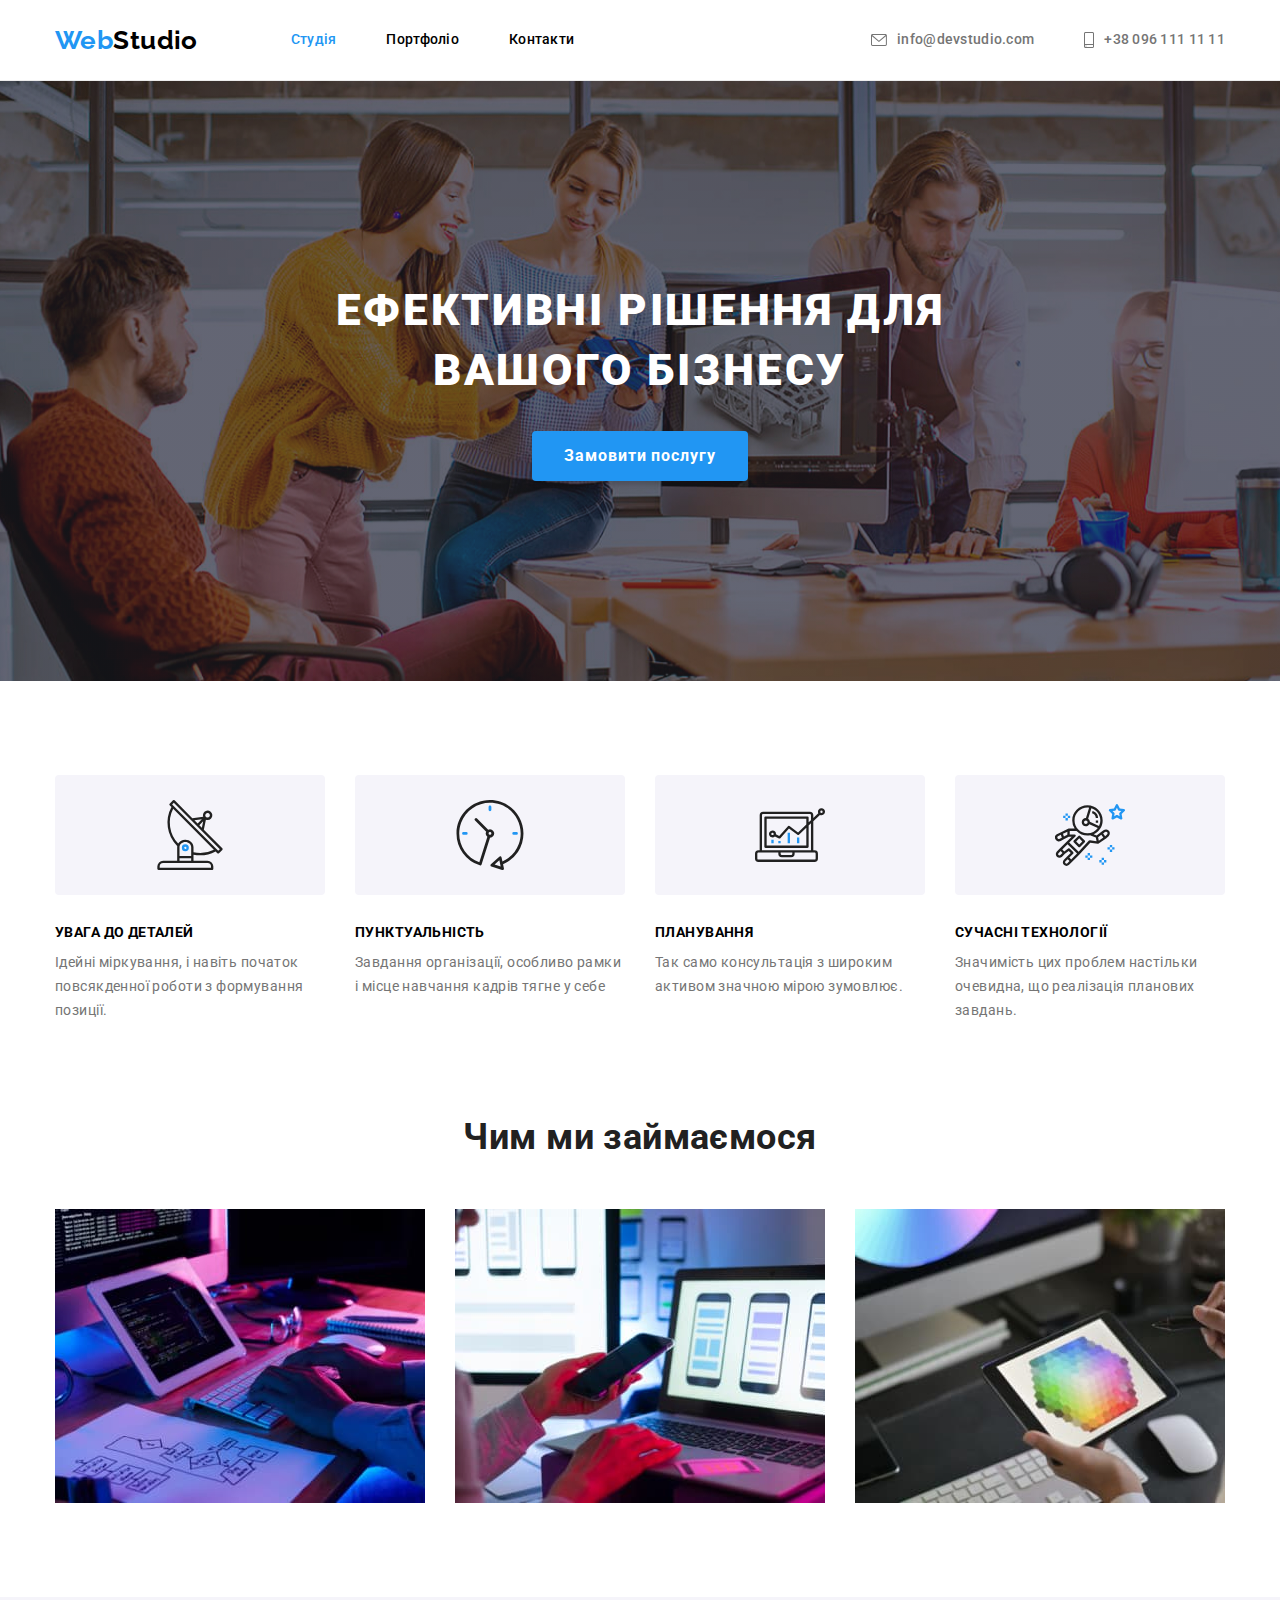
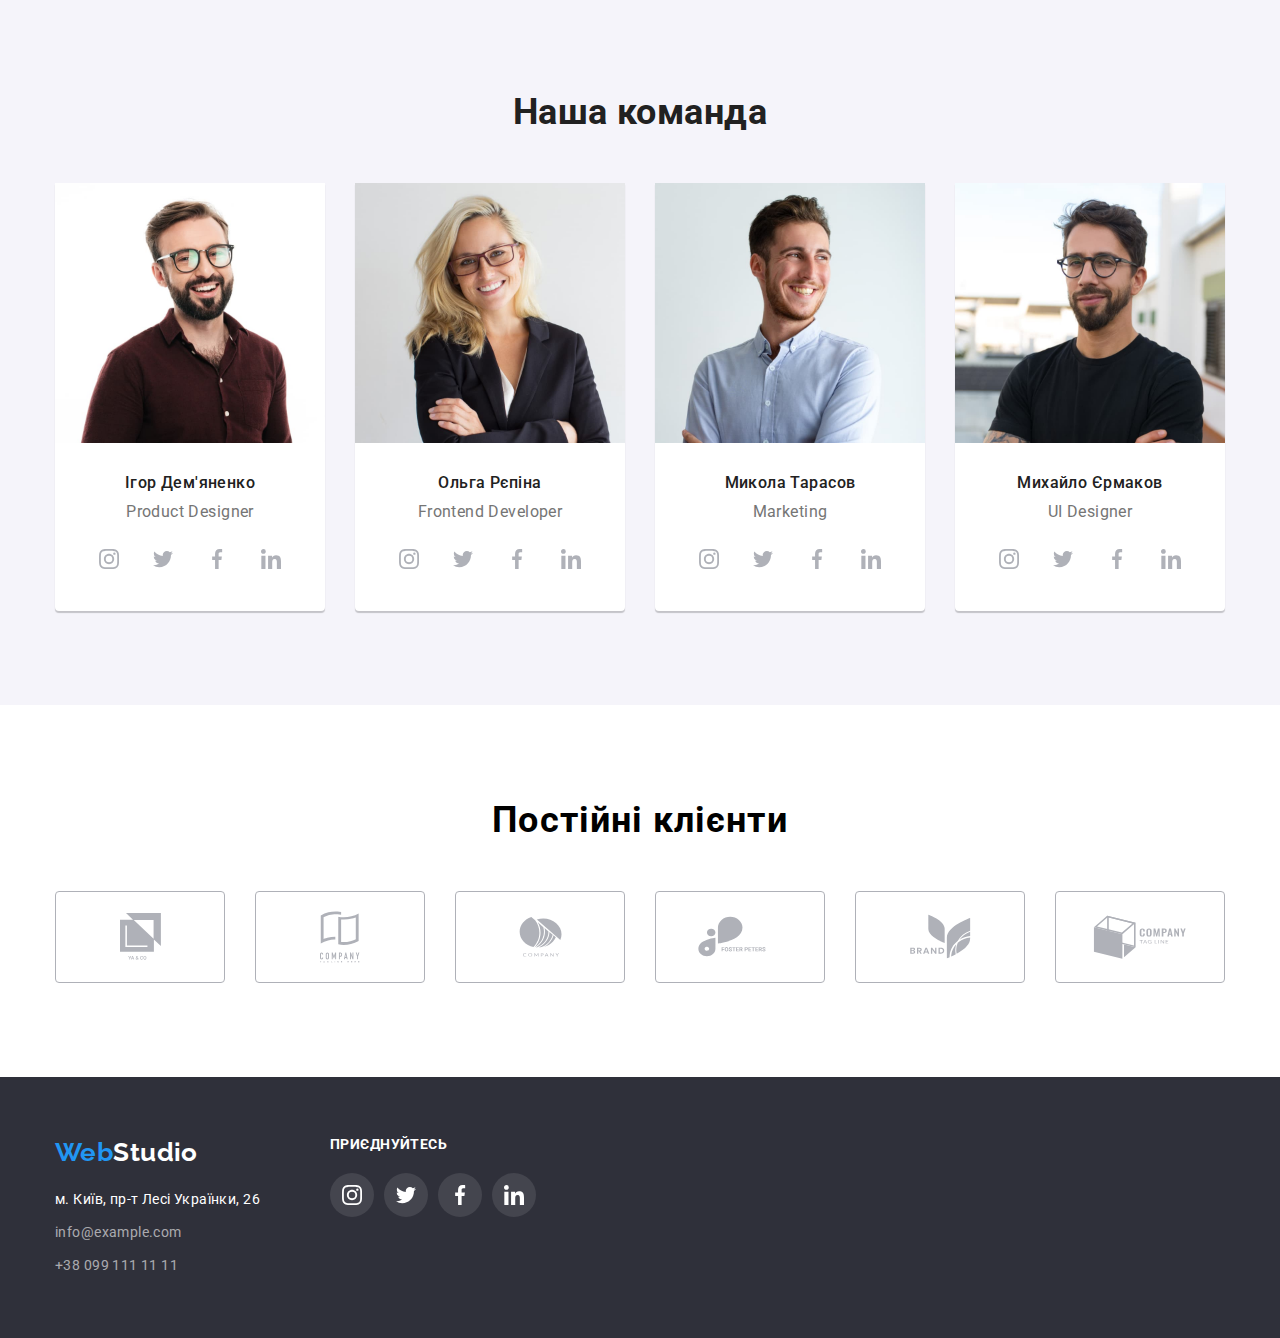
==== commit 0dba3eee: "2.10.22 HW4" ====
--- a/index.html
+++ b/index.html
@@ -431,7 +431,7 @@
           </address>
         </div>
         <div class="footer-rigth-part">
-          <h3 class="right-text">приєднуйтесь</h3>
+          <p class="right-text">приєднуйтесь</p>
             <ul class="right-item">
               <li class="rigth-list">
                 <a href="" class="right-link">
--- a/css/styles.css
+++ b/css/styles.css
@@ -17,8 +17,8 @@
   --button-portfolio-color: #212121;
   --portfolio-border: #eeeeee;
   --header-border: #ececec;
-  --section-second: #F5F4FA;
-  --fill-color:#AFB1B8;
+  --section-second: #f5f4fa;
+  --fill-color: #afb1b8;
 }
 a {
   cursor: pointer;
@@ -158,7 +158,6 @@
   margin-bottom: 0;
 }
 
-
 .contacts-link-phone-mail {
   display: flex;
   align-items: center;
@@ -167,7 +166,9 @@
   color: var(--gray-color);
 }
 .contacts-link-phone-mail:focus,
-.contacts-link-phone-mail:hover {
+.contacts-link-phone-mail:hover,
+.nav-icon:hover,
+.nav-icon :focus{
   color: var(--blue-color);
 }
 /*Перша секція "замовити послугу"*/
@@ -179,12 +180,13 @@
   max-width: 1600px;
   margin-left: auto;
   margin-right: auto;
+  background-size: cover;
   background-image: linear-gradient(
-    rgba(47, 48, 58, 0.4),
-    rgba(47, 48, 58, 0.4)
-  ),
+      rgba(47, 48, 58, 0.4),
+      rgba(47, 48, 58, 0.4)
+    ),
     url(../img/HW4/heroimg.jpg);
-  background-color: var(--button-portfolio-color);
+  background-color: var(--button-portfolio-color); 
 }
 
 .hero-header-class {
@@ -245,7 +247,6 @@
   width: 270px;
 }
 
-
 /* Вставляем картиночки */
 .icon-bests {
   display: flex;
@@ -259,10 +260,9 @@
 }
 
 .icon-bests:focus,
-.icon-bests:hover{
+.icon-bests:hover {
   filter: drop-shadow(0px 4px 4px rgba(0, 0, 0, 0.25));
 }
-
 
 .bests-list:not(:last-child) {
   margin-right: 30px;
@@ -309,11 +309,10 @@
   border-radius: 0px 0px 4px 4px;
 }
 
-.team-discription{
+.team-discription {
   padding-top: 30px;
   padding-bottom: 30px;
 }
-
 
 .social-items {
   display: flex;
@@ -334,7 +333,7 @@
   display: flex;
   align-items: center;
   justify-content: center;
-  color: #afb1b8
+  color: #afb1b8;
 }
 .social-link-push:hover,
 .social-link-push:focus {
@@ -349,7 +348,6 @@
 .social-links:focus {
   fill: var(--white-color);
 }
-
 
 .team-name {
   margin-bottom: 10px;
@@ -390,22 +388,18 @@
   justify-content: center;
 }
 
-
 .list-clients {
   margin-right: 30px;
   width: 170px;
   height: 92px;
   align-items: center;
   box-sizing: border-box;
-  
-
 }
 
 .list-clients:last-child {
   margin-right: 0;
 }
 
-
 .link-clients {
   display: flex;
   justify-content: center;
@@ -413,7 +407,7 @@
   height: 92px;
   justify-content: center;
   align-items: center;
-  border: 1px solid #AFB1B8;
+  border: 1px solid #afb1b8;
   border-radius: 4px;
   box-sizing: border-box;
 }
@@ -428,7 +422,7 @@
 }
 
 .link-clients:hover .logo-clients,
-.link-clients:focus .logo-clients{
+.link-clients:focus .logo-clients {
   fill: var(--blue-color);
 }
 
@@ -479,9 +473,7 @@
   margin-left: 70px;
 }
 
-
-.right-text{
-  padding-top: 12px;
+.right-text {
   font-style: normal;
   font-weight: 700;
   font-size: 14px;
@@ -514,8 +506,7 @@
   width: 100%;
   height: 100%;
   border-radius: 50%;
-  background-color: var(--gray-color);
-  
+  background: rgba(255, 255, 255, 0.1);
 }
 
 .right-link:hover,
@@ -526,9 +517,6 @@
 .right-icon {
   fill: var(--white-color);
 }
-
-
-
 
 /* Portfolio Page*/
 .main-section {
@@ -584,9 +572,14 @@
   margin-bottom: 0;
 }
 
-.lists-blocks:hover,
-.lists-blocks:focus {
-  box-shadow: 0px 1px 1px rgba(0, 0, 0, 0.12), 0px 4px 4px rgba(0, 0, 0, 0.06), 1px 4px 6px rgba(0, 0, 0, 0.16);
+.link-blocks {
+  display: block;
+
+}
+.link-blocks:hover,
+.link-blocks:focus {
+  box-shadow: 0px 1px 1px rgba(0, 0, 0, 0.12), 0px 4px 4px rgba(0, 0, 0, 0.06),
+    1px 4px 6px rgba(0, 0, 0, 0.16);
 }
 
 .pictures-list {
